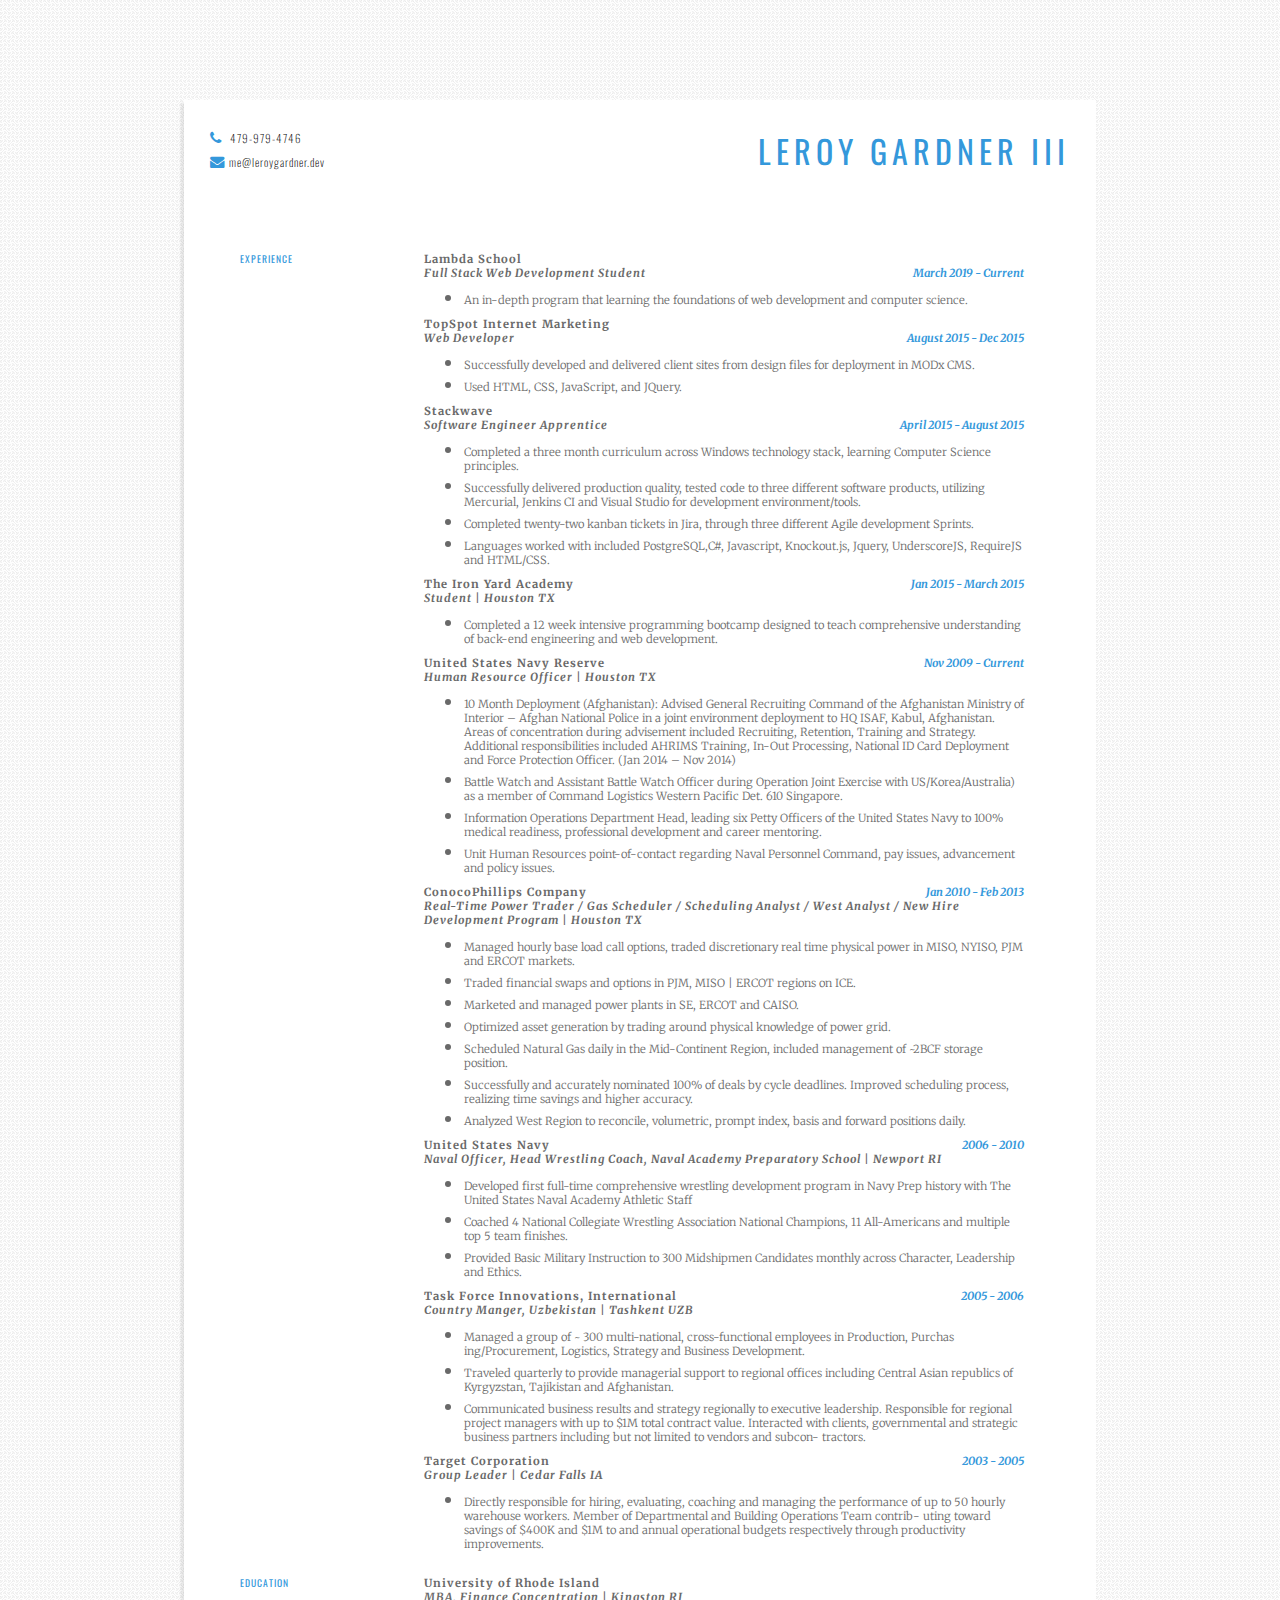
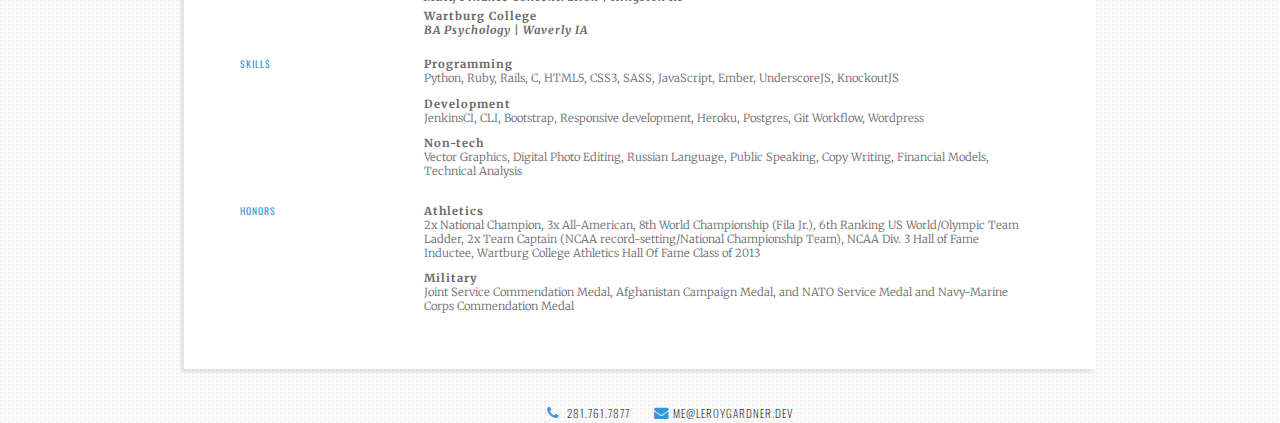
==== resume/index.html @ ff0d9765 "updated portfolio." ====
<!DOCTYPE html>
<html lang="en">

<head>
    <meta charset="UTF-8">
    <title>LeRoy Gardner III - RESUME</title>
    <link rel="stylesheet" href="Styles/styles.css">
    <link href='http://fonts.googleapis.com/css?family=Merriweather:400,300italic|Oswald:400,700,300' rel='stylesheet'
        type='text/css'>
    <link href="http://maxcdn.bootstrapcdn.com/font-awesome/4.2.0/css/font-awesome.min.css" rel="stylesheet">
    <link rel="shortcut icon" href="favicon.ico">
</head>

<body>

    <div class="page">
        <header>
            <h1>LEROY GARDNER III</h1>

            <div class="contact">
                <i class="fa fa-phone"></i> <a href="tel:479-979-4746">479-979-4746</a><br>
                <i class="fa fa-envelope"></i><a href="mailto:me@leroygardner.dev">me@leroygardner.dev</a><br>
            </div>
        </header>

        <div class="section">
            <div class="left">
                <h2>EXPERIENCE</h2>
            </div>
            <div class="right">
                    <h3>Lambda School</h3>
                    <h4>Full Stack Web Development Student<span>March 2019 - Current</span></h4>
                    <ul>
                        <li><p>                            An in-depth program that learning the foundations of web development and computer science.</p></li>
                    </ul>
                <h3>TopSpot Internet Marketing</h3>
                <h4>Web Developer<span>August 2015 - Dec 2015</span></h4>
                <ul>
                    <li>
                        <p>Successfully developed and delivered client sites from design files for deployment in MODx
                            CMS.
                        </p>
                    </li>
                    <li>
                        <p>Used HTML, CSS, JavaScript, and JQuery.</p>
                    </li>
                </ul>

                <h3>Stackwave</h3>
                <h4>Software Engineer Apprentice <span>April 2015 - August 2015</span></h4>
                <ul>
                    <li>
                        <p>Completed a three month curriculum across Windows technology stack, learning Computer Science
                            principles.</p>
                    </li>
                    <li>
                        <p>Successfully delivered production quality, tested code to three different software products,
                            utilizing Mercurial, Jenkins CI and Visual Studio for development environment/tools.</p>
                    </li>
                    <li>
                        <p>Completed twenty-two kanban tickets in Jira, through three different Agile development
                            Sprints.</p>
                    </li>
                    <li>
                        <p>Languages worked with included PostgreSQL,C#, Javascript, Knockout.js, Jquery, UnderscoreJS,
                            RequireJS and HTML/CSS.</p>
                    </li>
                </ul>
                <h3>The Iron Yard Academy <span>Jan 2015 - March 2015</span></h3>
                <h4>Student | Houston TX</h4>
                <ul>
                    <li>
                        <p>Completed a 12 week intensive programming bootcamp designed to teach comprehensive
                            understanding of back-end engineering and web development.</p>
                    </li>
                </ul>
                <h3>United States Navy Reserve <span>Nov 2009 - Current</span></h3>
                <h4>Human Resource Officer | Houston TX</h4>
                <ul>
                    <li>
                        <p>10 Month Deployment (Afghanistan): Advised General Recruiting Command of the Afghanistan
                            Ministry
                            of Interior – Afghan National Police in a joint environment deployment to HQ ISAF, Kabul,
                            Afghanistan. Areas of concentration during advisement
                            included Recruiting, Retention, Training and Strategy. Additional responsibilities included
                            AHRIMS
                            Training, In-Out Processing, National ID Card Deployment and Force Protection Officer. (Jan
                            2014 – Nov 2014)</p>
                    </li>
                    <li>
                        <p>Battle Watch and Assistant Battle Watch Officer during Operation Joint Exercise with
                            US/Korea/Australia)
                            as a member of Command Logistics Western Pacific Det. 610 Singapore.</p>
                    </li>
                    <li>
                        <p>Information Operations Department Head, leading six Petty Officers of the United States Navy
                            to 100% medical readiness, professional development and career mentoring.</p>
                    </li>
                    <li>
                        <p>Unit Human Resources point-of-contact regarding Naval Personnel Command, pay issues,
                            advancement and policy issues.</p>
                    </li>
                </ul>
                <h3>ConocoPhillips Company <span>Jan 2010 - Feb 2013</span></h3>
                <h4>Real-Time Power Trader / Gas Scheduler / Scheduling Analyst / West Analyst / New Hire Development
                    Program | Houston TX</h4>
                <ul>
                    <li>
                        <p>Managed hourly base load call options, traded discretionary real time physical power in MISO,
                            NYISO, PJM and ERCOT markets.</p>
                    </li>
                    <li>
                        <p>Traded financial swaps and options in PJM, MISO | ERCOT regions on ICE.</p>
                    </li>
                    <li>
                        <p>Marketed and managed power plants in SE, ERCOT and CAISO.</p>
                    </li>
                    <li>
                        <p>Optimized asset generation by trading around physical knowledge of power grid.</p>
                    </li>
                    <li>
                        <p>Scheduled Natural Gas daily in the Mid-Continent Region, included management of ~2BCF storage
                            position.</p>
                    </li>
                    <li>
                        <p>Successfully and accurately nominated 100% of deals by cycle deadlines. Improved scheduling
                            process, realizing
                            time savings and higher accuracy.</p>
                    </li>
                    <li>
                        <p>Analyzed West Region to reconcile, volumetric, prompt index, basis and forward positions
                            daily.</p>
                    </li>
                </ul>

                <h3>United States Navy <span> 2006 - 2010 </span></h3>
                <h4>Naval Officer, Head Wrestling Coach, Naval Academy Preparatory School | Newport RI</h4>
                <ul>
                    <li>
                        <p>Developed first full-time comprehensive wrestling development program in Navy Prep history
                            with The United States
                            Naval Academy Athletic Staff</p>
                    </li>
                    <li>
                        <p>Coached 4 National Collegiate Wrestling Association National Champions, 11 All-Americans and
                            multiple top 5 team
                            finishes.</p>
                    </li>
                    <li>
                        <p>Provided Basic Military Instruction to 300 Midshipmen Candidates monthly across Character,
                            Leadership and Ethics.</p>
                    </li>
                </ul>

                <h3>Task Force Innovations, International <span> 2005 - 2006 </span></h3>
                <h4>Country Manger, Uzbekistan | Tashkent UZB</h4>
                <ul>
                    <li>
                        <p>Managed a group of ~ 300 multi-national, cross-functional employees in Production, Purchas
                            ing/Procurement, Logistics, Strategy and Business Development.
                    </li>
                    <li>
                        <p>Traveled quarterly to provide managerial support to regional offices including Central Asian
                            republics of Kyrgyzstan, Tajikistan and Afghanistan.
                    </li>
                    <li>
                        <p>Communicated business results and strategy regionally to executive leadership. Responsible
                            for regional project managers with up to $1M total contract value. Interacted with clients,
                            governmental
                            and strategic business partners including but not limited to vendors and subcon- tractors.
                        </p>
                    </li>
                </ul>

                <h3>Target Corporation<span> 2003 - 2005 </span></h3>
                <h4>Group Leader | Cedar Falls IA </h4>
                <ul>
                    <li>
                        <p>Directly responsible for hiring, evaluating, coaching and managing the performance of up to
                            50
                            hourly warehouse workers. Member of Departmental and Building Operations Team contrib- uting
                            toward savings of $400K
                            and $1M to and annual operational budgets respectively through productivity improvements.
                        </p>
                    </li>
                </ul>

            </div>

        </div>

        <div class="section">
            <div class="left">
                <h2>EDUCATION</h2>
            </div>
            <div class="right">
                <h3>University of Rhode Island</h3>
                <h4>MBA, Finance Concentration | Kingston RI
                    <h3>Wartburg College</h3>
                    <h4>BA Psychology | Waverly IA

            </div>
        </div>

        <div class="section">
            <div class="left">
                <h2>SKILLS</h2>
            </div>

            <div class="right">
                <h3>Programming</h3>
                <p>Python, Ruby, Rails, C, HTML5, CSS3, SASS, JavaScript, Ember, UnderscoreJS, KnockoutJS </p>

                <h3>Development</h3>
                <p>JenkinsCI, CLI, Bootstrap, Responsive development, Heroku, Postgres, Git Workflow, Wordpress </p>

                <h3>Non-tech</h3>
                <p>Vector Graphics, Digital Photo Editing, Russian Language, Public Speaking, Copy Writing, Financial
                    Models, Technical Analysis </p>
            </div>
        </div>

        <div class="section">
            <div class="left">
                <h2>HONORS</h2>
            </div>
            <div class="right">
                <h3>Athletics</h3>
                <p>2x National Champion, 3x All-American, 8th World Championship (Fila Jr.), 6th Ranking US
                    World/Olympic Team Ladder,
                    2x Team Captain (NCAA record-setting/National Championship Team), NCAA Div. 3 Hall of Fame Inductee,
                    Wartburg College
                    Athletics Hall Of Fame Class of 2013</p>
                <h3>Military</h3>
                <p>Joint Service Commendation Medal, Afghanistan Campaign Medal, and NATO Service Medal and Navy-Marine
                    Corps Commendation Medal</p>

            </div>
        </div>



        <div class="contactBot">
            <i class="fa fa-phone"></i> <a href="tel:281-761-787">281.761.7877</a>
            <i class="fa fa-envelope"></i><a href="mailto:me@leroygardner.dev">ME@LEROYGARDNER.DEV</a>
        </div>
    </div>

    <!-- <div class="download"><a href="#" download="LeRoy_Gardner_Resume">DOWNLOAD THE PDF VERSION
            HERE.</a></div> -->

</body>

</html>
---- resume/Styles/styles.css ----
body {
  background-image: url("../p6.png");
  font-family: "Oswald", sans-serif;
  color: dimgrey; }

.page {
  padding: 6px;
  margin-left: auto;
  margin-right: auto;
  margin-top: 100px;
  margin-bottom: 50px;
  width: 900px;
  height: 100%;
  background-color: white;
  box-shadow: -3px 3px 3px rgba(0, 0, 0, 0.1); }

header {
  text-align: center;
  margin-bottom: 30px; }
  header h1 {
    text-align: right;
    font-family: "Oswald", sans-serif;
    letter-spacing: 5px;
    font-weight: initial;
    color: #3498DB;
    margin-bottom: 0px;
    margin-right: 20px; }

.download {
  text-align: center;
  margin-bottom: 50px; }
  .download a {
    font-size: .8em;
    color: black;
    text-decoration: none; }
  .download a:hover {
    text-decoration: underline; }

.contact, .contactBot {
  position: relative;
  top: -50px;
  width: 200px;
  margin-right: auto;
  left: 20px;
  text-align: left; }
  .contact a, .contactBot a {
    margin-left: 5px;
    text-decoration: none;
    color: black;
    font-size: .7em;
    font-weight: lighter;
    letter-spacing: 1px; }
  .contact a:hover, .contactBot a:hover {
    text-decoration: underline; }
  .contact i, .contactBot i {
    font-size: .9em;
    color: #3498DB; }

.contactBot {
  top: 60px;
  text-align: center;
  width: 100%; }
  .contactBot i {
    margin-left: 20px; }

h2 {
  font-weight: initial;
  color: #3498DB;
  font-size: .6em;
  letter-spacing: 1px;
  margin-top: 0;
  width: 100px; }

p {
  font-family: "Merriweather", serif;
  font-weight: lighter;
  font-size: .7em; }

.section {
  margin-bottom: 15px; }
  .section h3, .section h4 {
    padding: 0px;
    margin: 0px;
    letter-spacing: 1px;
    font-size: .7em;
    font-family: "Merriweather", serif; }
    .section h3 span, .section h4 span {
      font-style: italic;
      color: #3498DB;
      float: right;
      letter-spacing: initial; }
  .section h4 {
    font-style: italic;
    margin-bottom: 5px; }
  .section ul {
    margin-top: 0px;
    margin-bottom: 10px; }
    .section ul li p {
      margin-bottom: 0px; }

.left {
  vertical-align: top;
  display: inline-block;
  width: 150px;
  padding-left: 50px; }

.right {
  display: inline-block;
  width: 600px;
  padding-left: 30px; }
  .right p {
    margin-top: 0; }
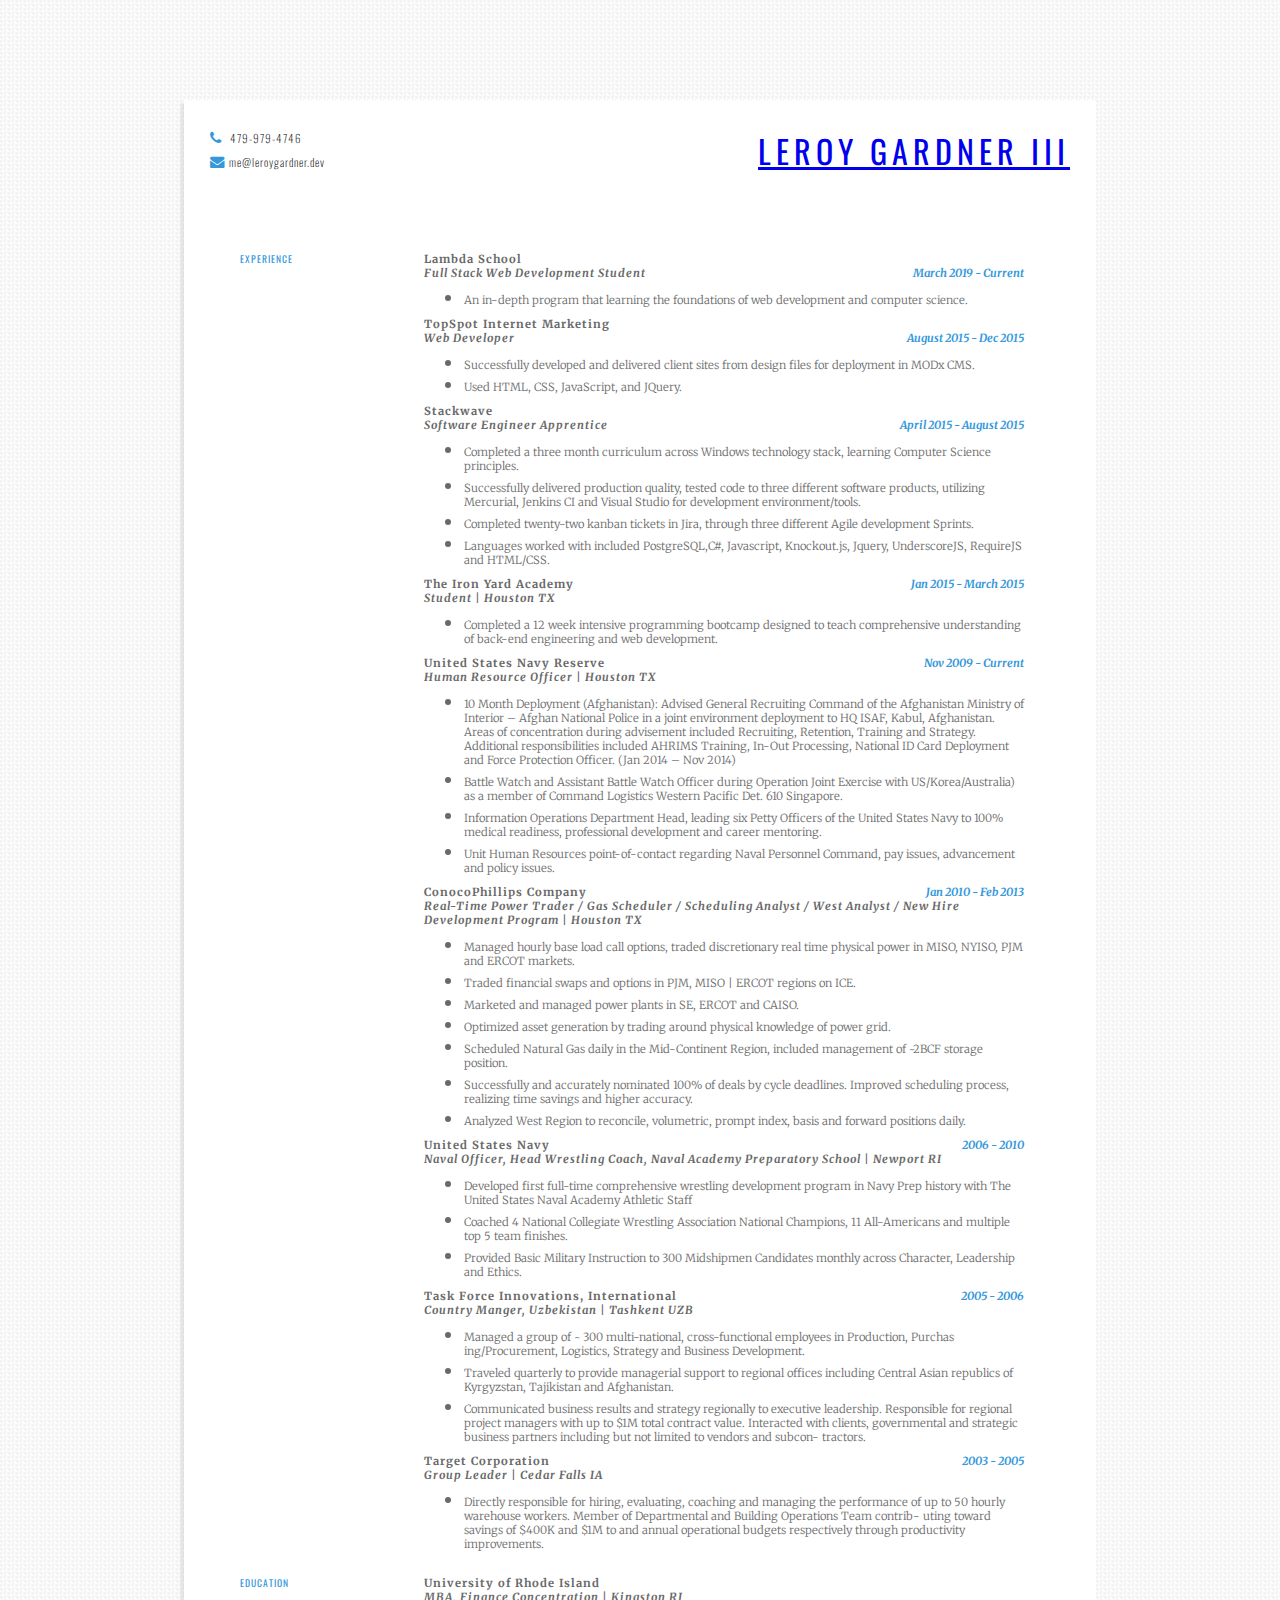
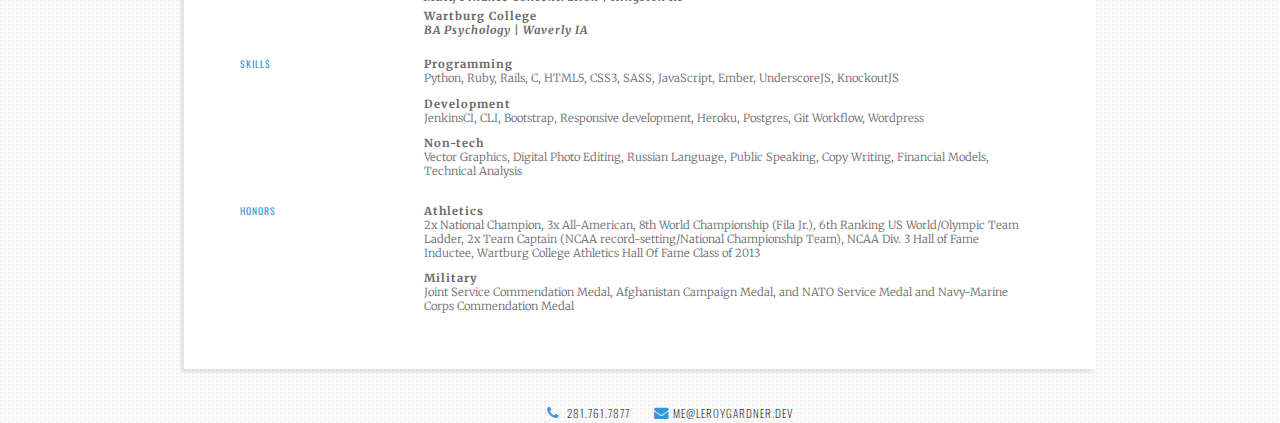
==== commit cfed4028: "updated links, removed direct download until updated" ====
--- a/resume/index.html
+++ b/resume/index.html
@@ -15,7 +15,7 @@
 
     <div class="page">
         <header>
-            <h1>LEROY GARDNER III</h1>
+            <h1><a href="../index.html">LEROY GARDNER III</a></h1>
 
             <div class="contact">
                 <i class="fa fa-phone"></i> <a href="tel:479-979-4746">479-979-4746</a><br>
--- a/resume/Styles/styles.css
+++ b/resume/Styles/styles.css
@@ -1,112 +1,155 @@
 body {
-  background-image: url("../p6.png");
-  font-family: "Oswald", sans-serif;
-  color: dimgrey; }
+    background-image: url("../p6.png");
+    font-family: "Oswald", sans-serif;
+    color: dimgrey;
+}
 
 .page {
-  padding: 6px;
-  margin-left: auto;
-  margin-right: auto;
-  margin-top: 100px;
-  margin-bottom: 50px;
-  width: 900px;
-  height: 100%;
-  background-color: white;
-  box-shadow: -3px 3px 3px rgba(0, 0, 0, 0.1); }
+    padding: 6px;
+    margin-left: auto;
+    margin-right: auto;
+    margin-top: 100px;
+    margin-bottom: 50px;
+    width: 900px;
+    height: 100%;
+    background-color: white;
+    box-shadow: -3px 3px 3px rgba(0, 0, 0, 0.1);
+}
 
 header {
-  text-align: center;
-  margin-bottom: 30px; }
-  header h1 {
+    text-align: center;
+    margin-bottom: 30px;
+}
+
+header h1 {
     text-align: right;
     font-family: "Oswald", sans-serif;
     letter-spacing: 5px;
     font-weight: initial;
     color: #3498DB;
     margin-bottom: 0px;
-    margin-right: 20px; }
+    margin-right: 20px;
+}
 
 .download {
-  text-align: center;
-  margin-bottom: 50px; }
-  .download a {
+    text-align: center;
+    margin-bottom: 50px;
+}
+
+.download a {
     font-size: .8em;
     color: black;
-    text-decoration: none; }
-  .download a:hover {
-    text-decoration: underline; }
+    text-decoration: none;
+}
 
-.contact, .contactBot {
-  position: relative;
-  top: -50px;
-  width: 200px;
-  margin-right: auto;
-  left: 20px;
-  text-align: left; }
-  .contact a, .contactBot a {
+.download a:hover {
+    text-decoration: underline;
+}
+
+.contact,
+.contactBot {
+    position: relative;
+    top: -50px;
+    width: 200px;
+    margin-right: auto;
+    left: 20px;
+    text-align: left;
+}
+
+.contact a,
+.contactBot a {
     margin-left: 5px;
     text-decoration: none;
     color: black;
     font-size: .7em;
     font-weight: lighter;
-    letter-spacing: 1px; }
-  .contact a:hover, .contactBot a:hover {
-    text-decoration: underline; }
-  .contact i, .contactBot i {
+    letter-spacing: 1px;
+}
+
+.contact a:hover,
+.contactBot a:hover {
+    text-decoration: underline;
+}
+
+.contact i,
+.contactBot i {
     font-size: .9em;
-    color: #3498DB; }
+    color: #3498DB;
+}
 
 .contactBot {
-  top: 60px;
-  text-align: center;
-  width: 100%; }
-  .contactBot i {
-    margin-left: 20px; }
+    top: 60px;
+    text-align: center;
+    width: 100%;
+}
+
+.contactBot i {
+    margin-left: 20px;
+}
 
 h2 {
-  font-weight: initial;
-  color: #3498DB;
-  font-size: .6em;
-  letter-spacing: 1px;
-  margin-top: 0;
-  width: 100px; }
+    font-weight: initial;
+    color: #3498DB;
+    font-size: .6em;
+    letter-spacing: 1px;
+    margin-top: 0;
+    width: 100px;
+}
 
 p {
-  font-family: "Merriweather", serif;
-  font-weight: lighter;
-  font-size: .7em; }
+    font-family: "Merriweather", serif;
+    font-weight: lighter;
+    font-size: .7em;
+}
 
 .section {
-  margin-bottom: 15px; }
-  .section h3, .section h4 {
+    margin-bottom: 15px;
+}
+
+.section h3,
+.section h4 {
     padding: 0px;
     margin: 0px;
     letter-spacing: 1px;
     font-size: .7em;
-    font-family: "Merriweather", serif; }
-    .section h3 span, .section h4 span {
-      font-style: italic;
-      color: #3498DB;
-      float: right;
-      letter-spacing: initial; }
-  .section h4 {
+    font-family: "Merriweather", serif;
+}
+
+.section h3 span,
+.section h4 span {
     font-style: italic;
-    margin-bottom: 5px; }
-  .section ul {
+    color: #3498DB;
+    float: right;
+    letter-spacing: initial;
+}
+
+.section h4 {
+    font-style: italic;
+    margin-bottom: 5px;
+}
+
+.section ul {
     margin-top: 0px;
-    margin-bottom: 10px; }
-    .section ul li p {
-      margin-bottom: 0px; }
+    margin-bottom: 10px;
+}
+
+.section ul li p {
+    margin-bottom: 0px;
+}
 
 .left {
-  vertical-align: top;
-  display: inline-block;
-  width: 150px;
-  padding-left: 50px; }
+    vertical-align: top;
+    display: inline-block;
+    width: 150px;
+    padding-left: 50px;
+}
 
 .right {
-  display: inline-block;
-  width: 600px;
-  padding-left: 30px; }
-  .right p {
-    margin-top: 0; }
+    display: inline-block;
+    width: 600px;
+    padding-left: 30px;
+}
+
+.right p {
+    margin-top: 0;
+}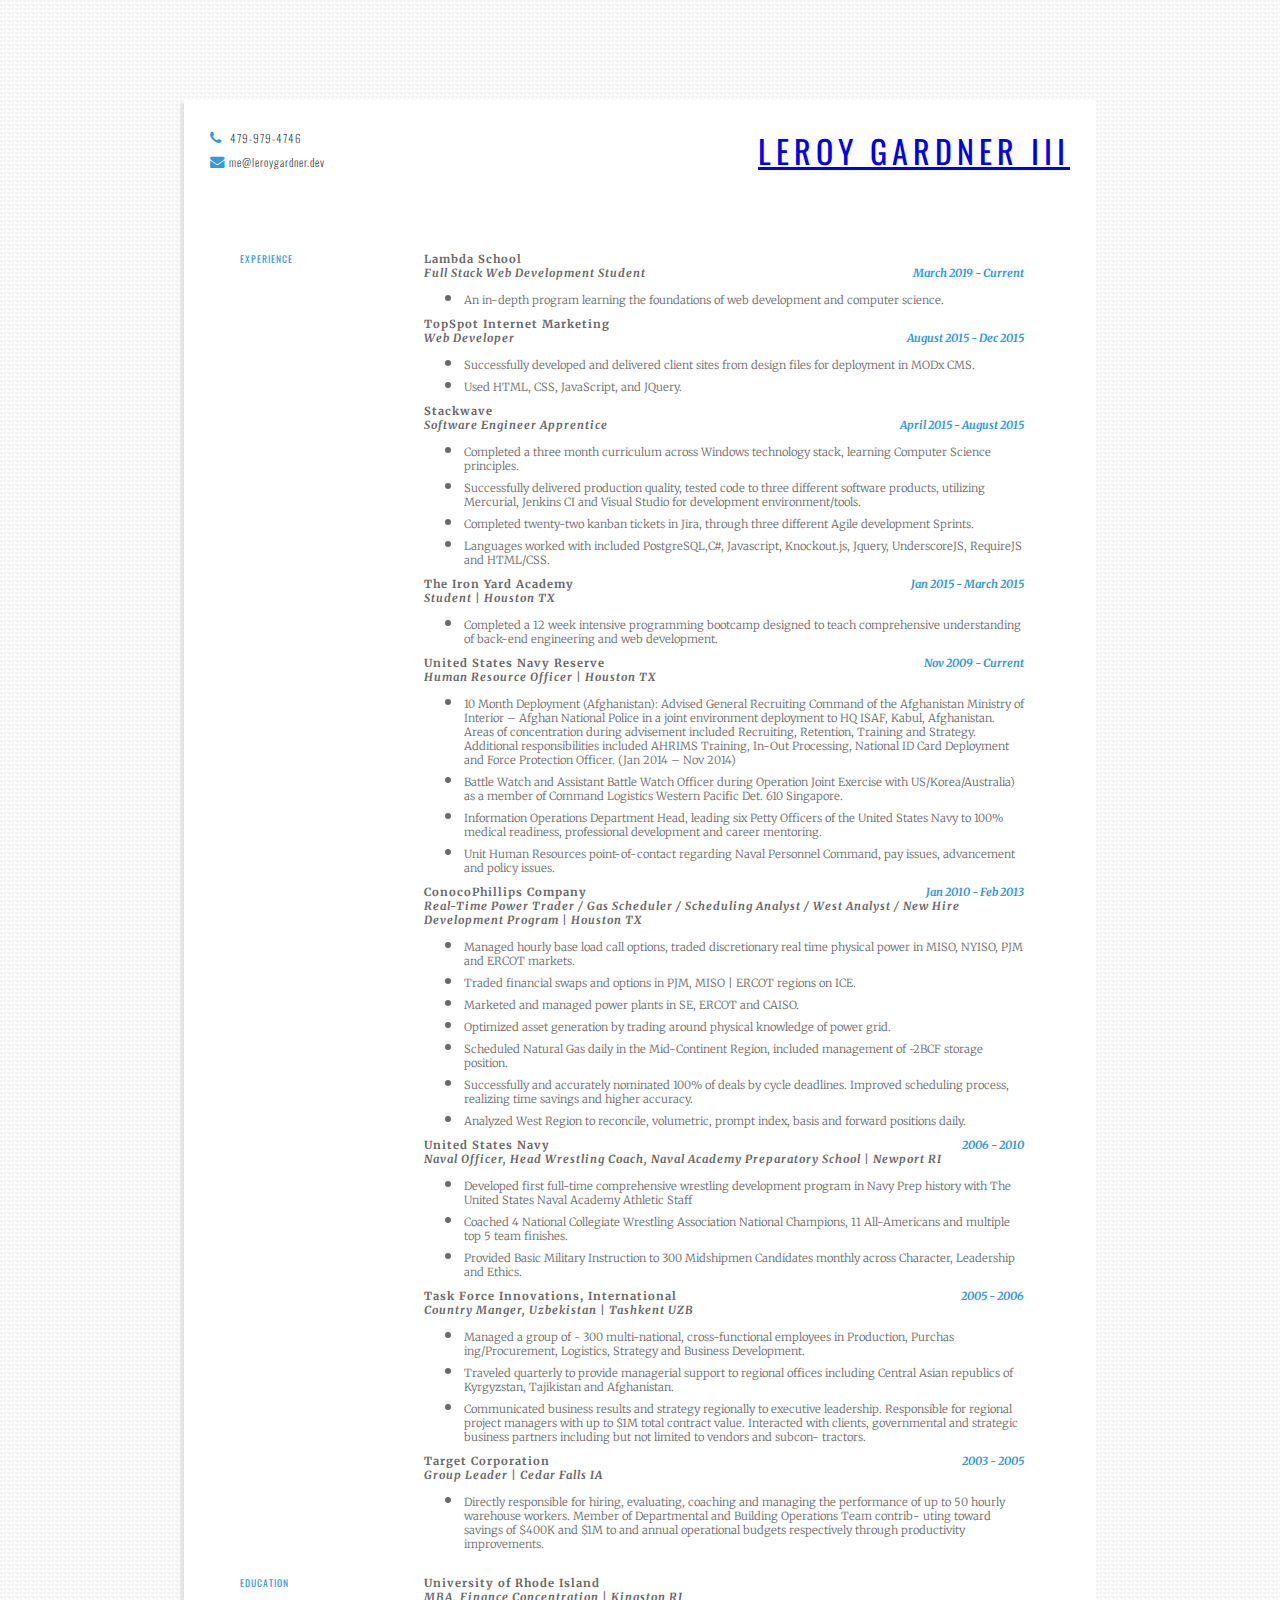
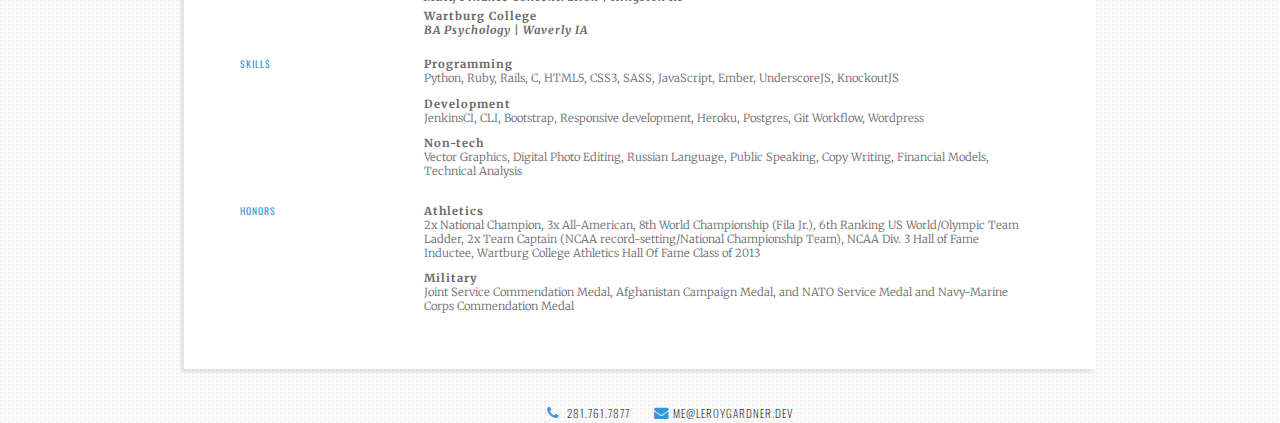
==== commit 998c260b: "updated live heroku code" ====
--- a/resume/index.html
+++ b/resume/index.html
@@ -31,7 +31,7 @@
                     <h3>Lambda School</h3>
                     <h4>Full Stack Web Development Student<span>March 2019 - Current</span></h4>
                     <ul>
-                        <li><p>                            An in-depth program that learning the foundations of web development and computer science.</p></li>
+                        <li><p>                            An in-depth program learning the foundations of web development and computer science.</p></li>
                     </ul>
                 <h3>TopSpot Internet Marketing</h3>
                 <h4>Web Developer<span>August 2015 - Dec 2015</span></h4>
